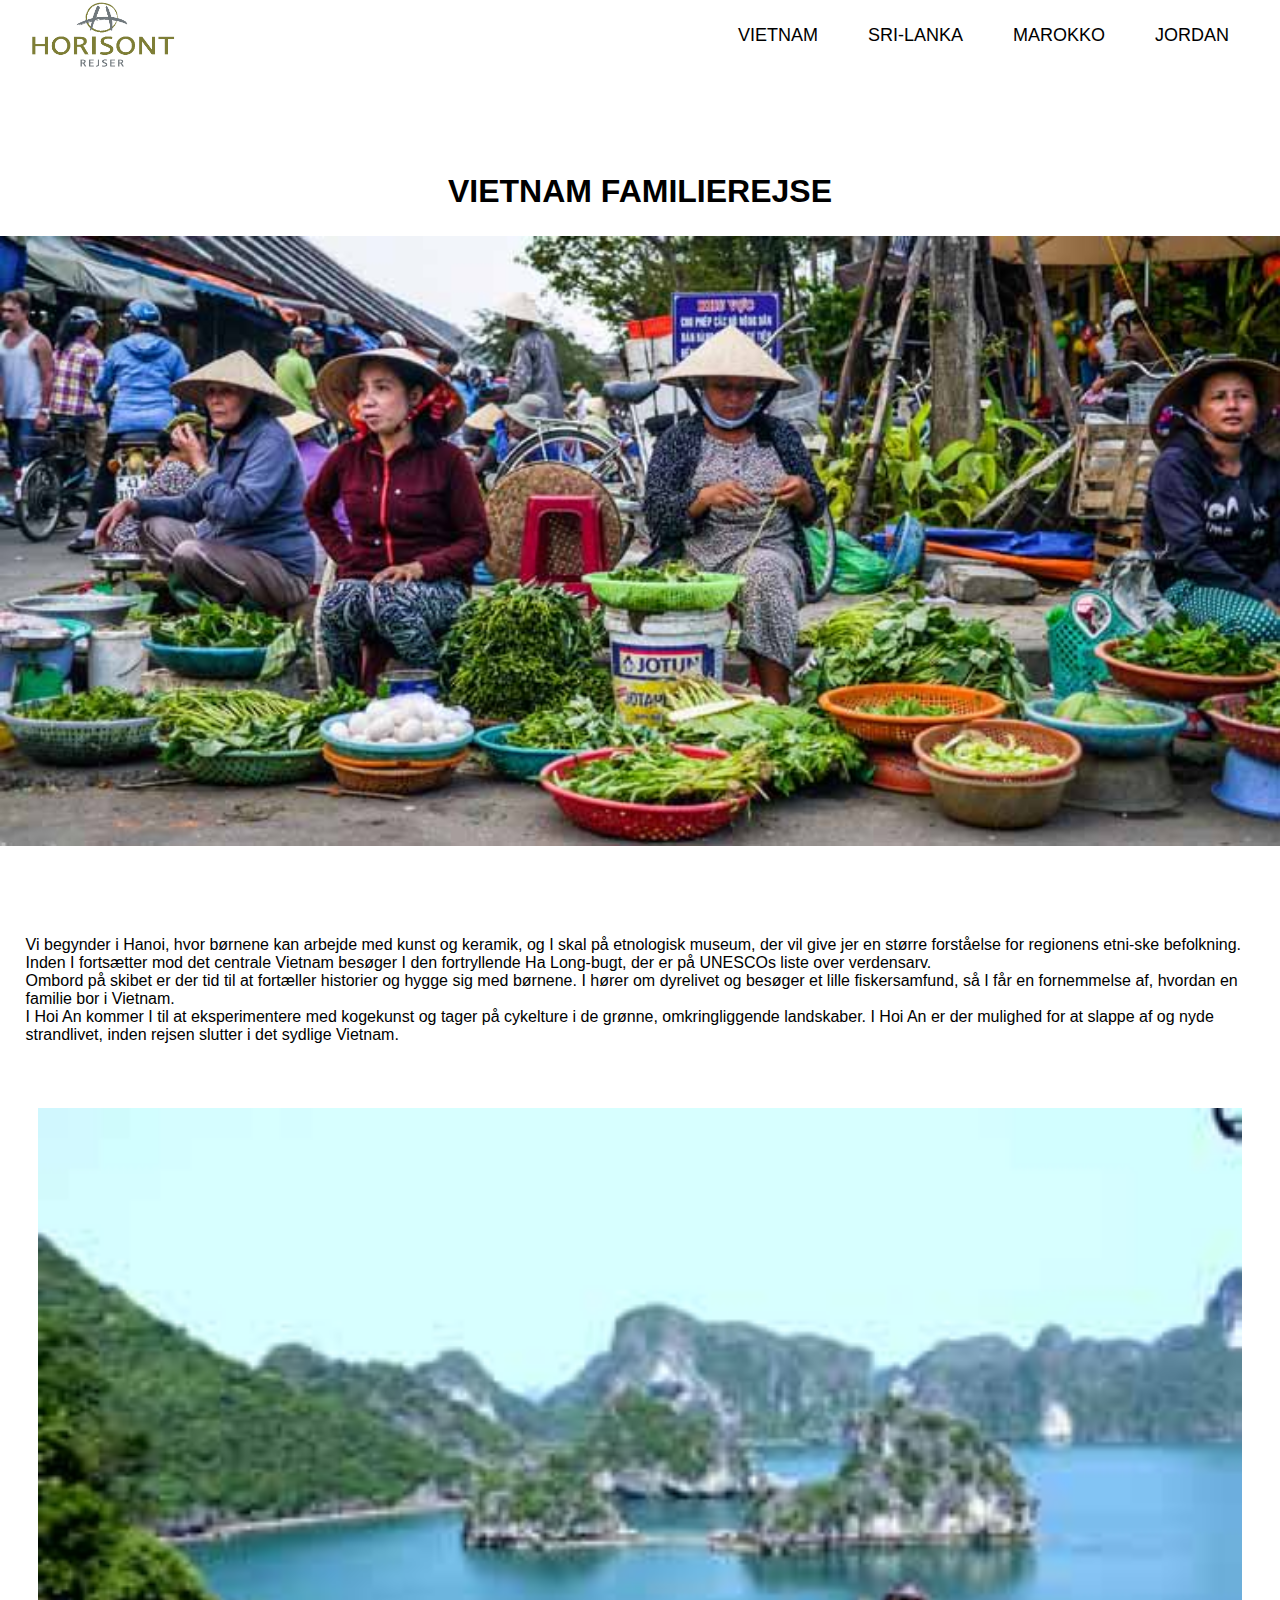
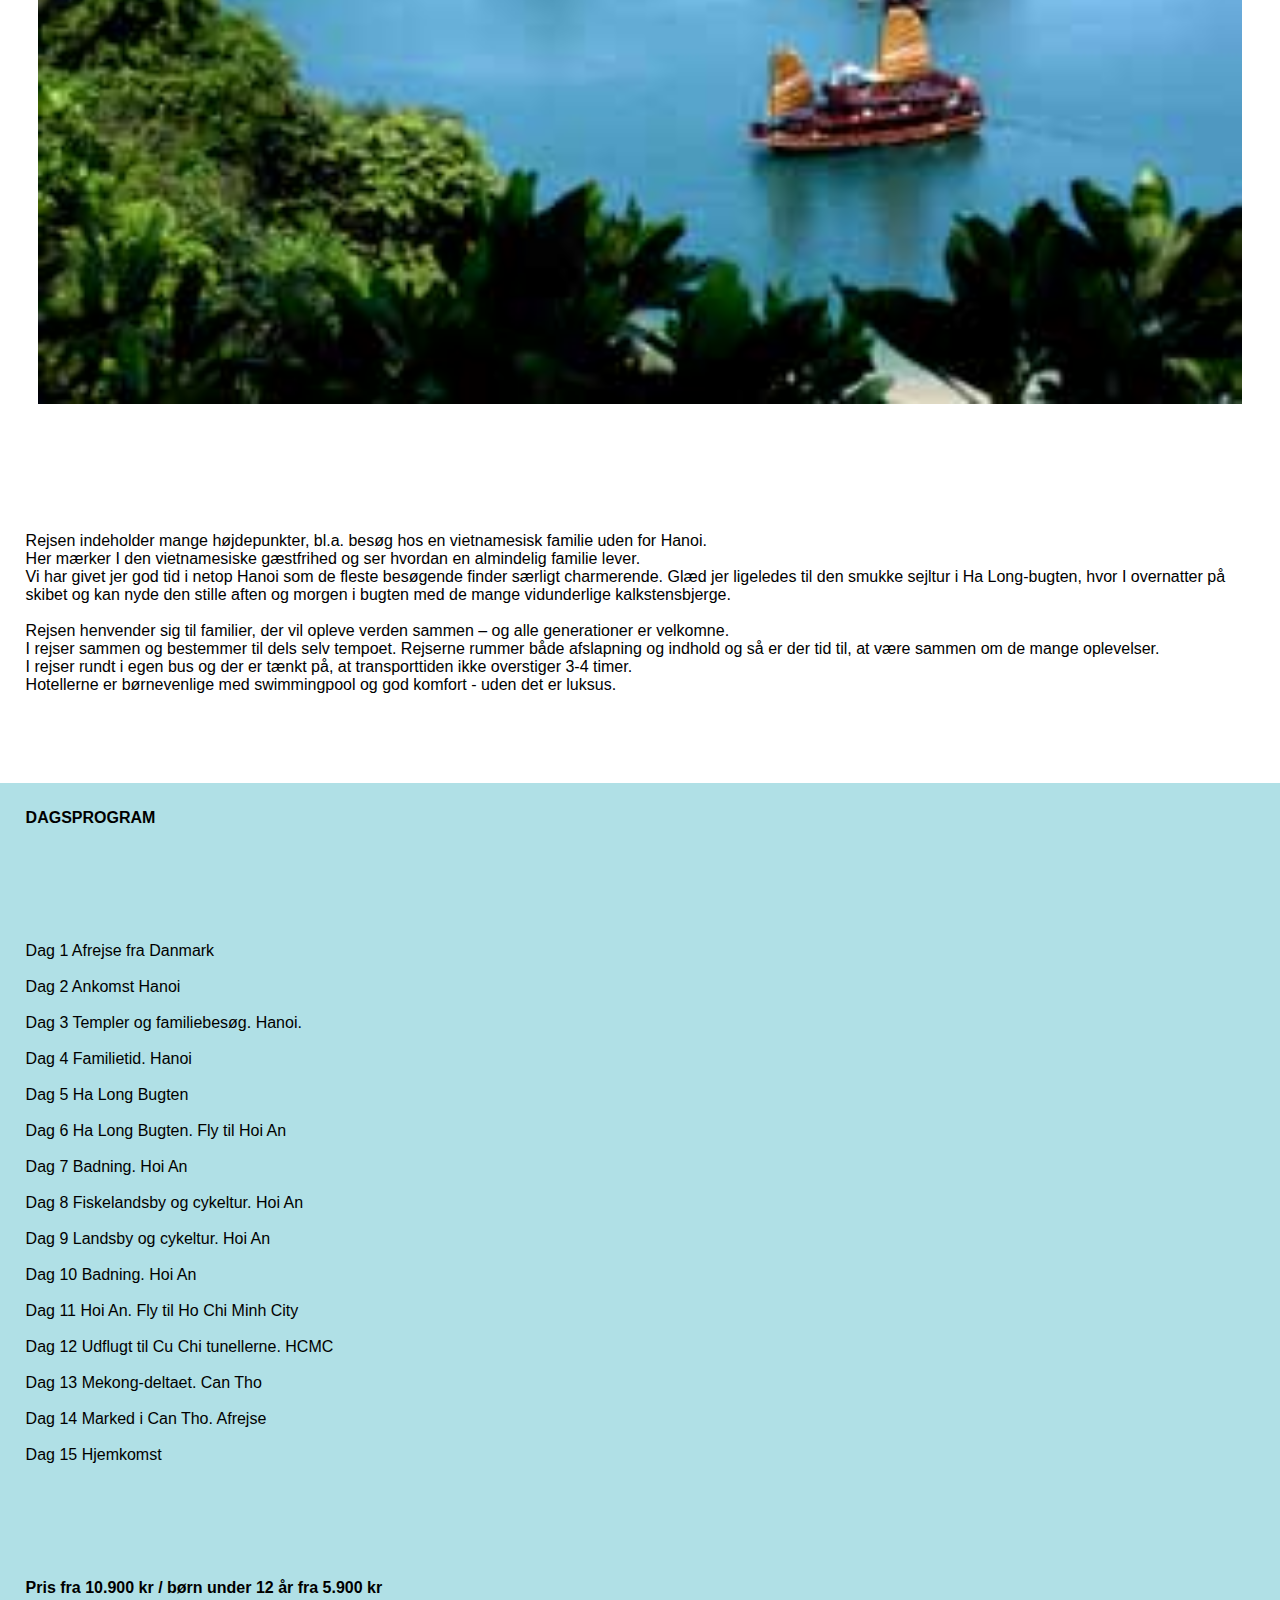
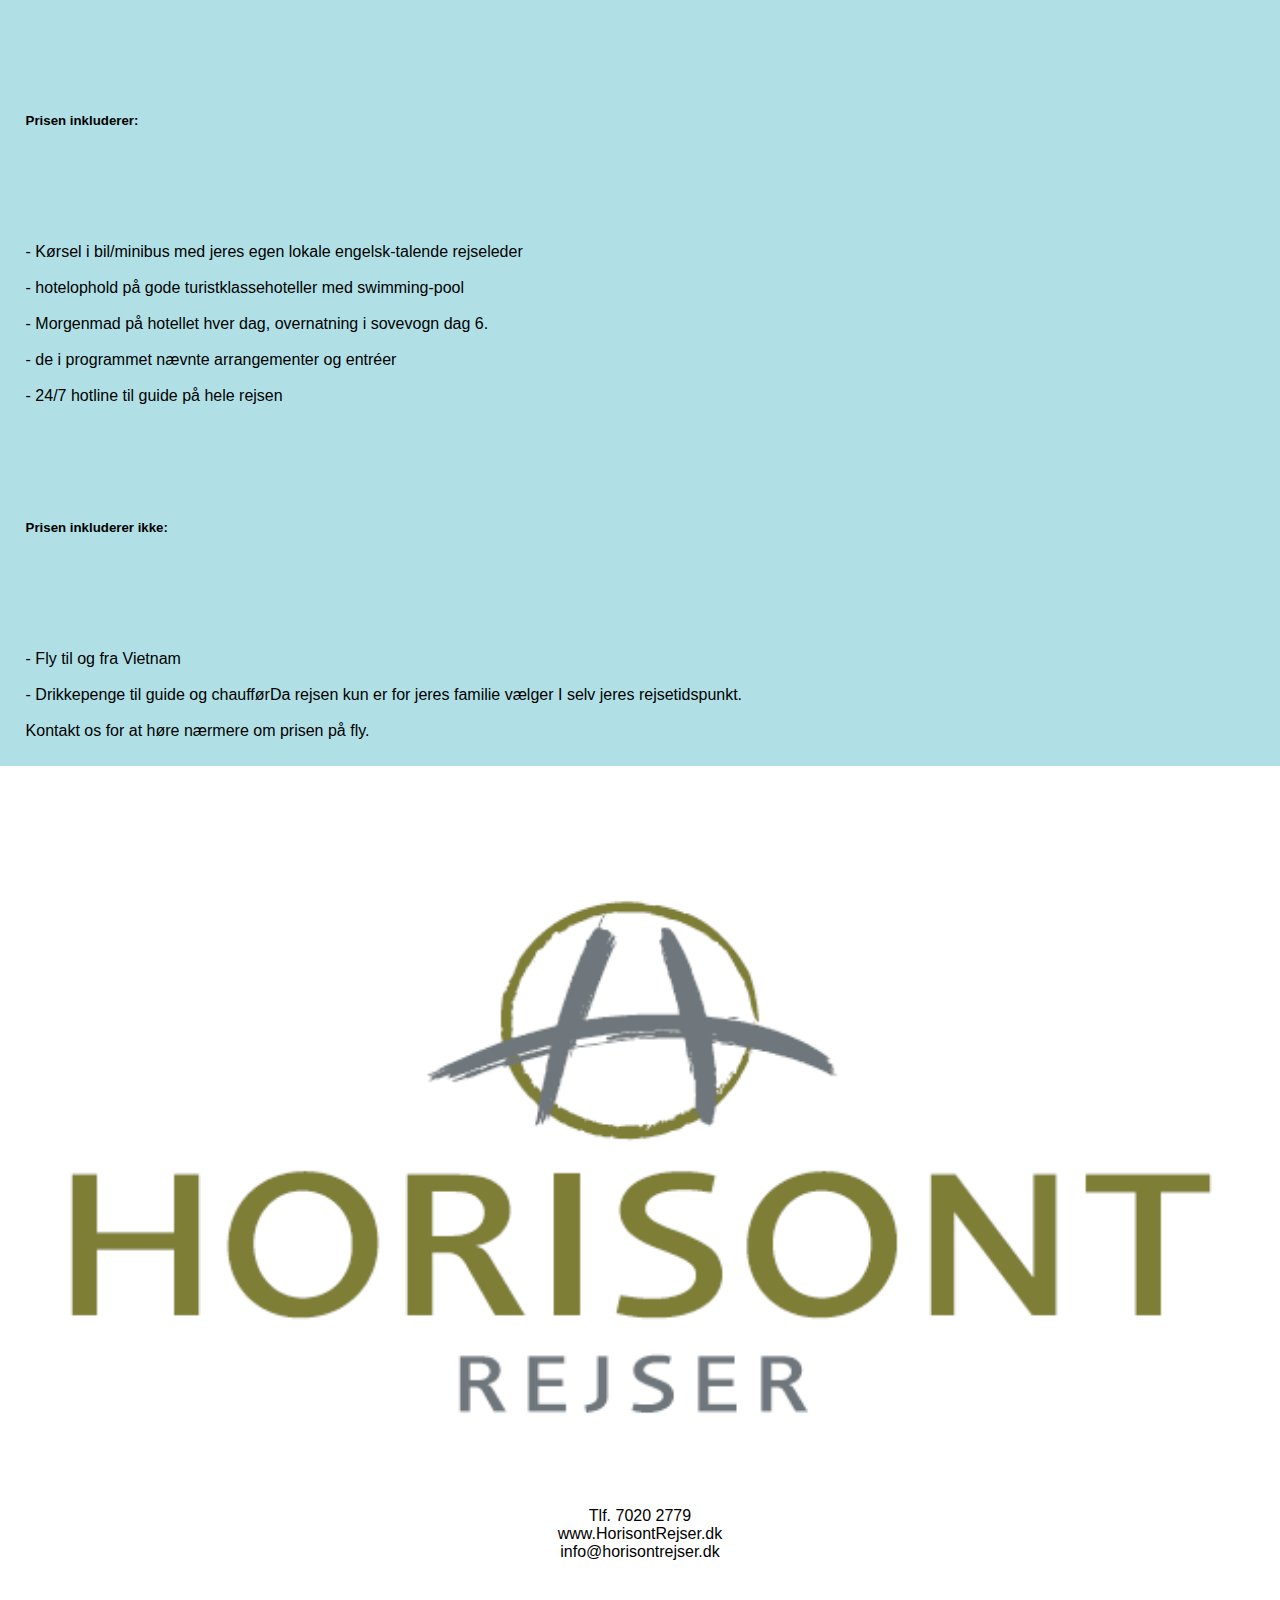
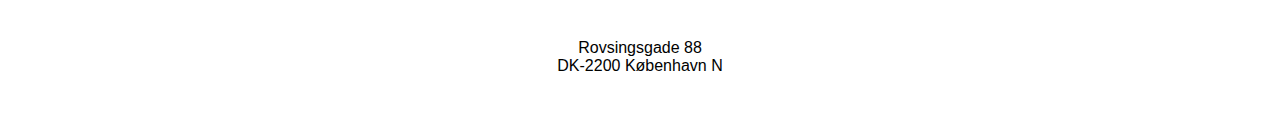
==== onsdag.21/vietnam.html @ 79359a96 "Add files via upload" ====
<html>
<head>
    <meta charset="UTF-8">
    <title>Vietnam</title>
      
    <link rel="stylesheet" href="css/style.css">
</head>
<body>
   <header> <section id="logo-burger">
            <a href="index.html"><img class="logo1" src="images/horisont-logo-lys.PNG" alt="logo"></a>
            <label for="toggle">&#9776;</label>
        </section>
        <nav>
            <input type="checkbox" id="toggle" class="hidden">
            <ul id="main-nav">
                <li><a href="index.html">Vietnam</a></li>
                <li><a href="index.html">Sri-Lanka</a></li>
                <li><a href="index.html">Marokko</a></li>
                <li><a href="index.html">Jordan</a></li>
            </ul>
        </nav>
      
     </header>
<h1 class=velkommen>VIETNAM FAMILIEREJSE</h1>
   <img class="forside-billede" src="images/vietnam-gademarked.jpg" alt="vietnam-gademarked">
   
   <p class="text">Vi begynder i Hanoi, hvor børnene kan arbejde med kunst og keramik, og I skal på etnologisk museum, der vil give jer en større forståelse for regionens etni-ske befolkning. <br> Inden I fortsætter mod det centrale Vietnam besøger I den fortryllende Ha Long-bugt, der er på UNESCOs liste over verdensarv. <br> Ombord på skibet er der tid til at fortæller historier og hygge sig med børnene. I hører om dyrelivet og besøger et lille fiskersamfund, så I får en fornemmelse af, hvordan en familie bor i Vietnam. <br> I Hoi An kommer I til at eksperimentere med kogekunst og tager på cykelture i de grønne, omkringliggende landskaber. I Hoi An er der mulighed for at slappe af og nyde strandlivet, inden rejsen slutter i det sydlige Vietnam.</p>
   <section id="vietnam">
   <img id="vietnam-billede" src="images/vietnam.jpg" alt="vietnam">
   
   
   <p class="text">Rejsen indeholder mange højdepunkter, bl.a. besøg hos en vietnamesisk familie uden for Hanoi. <br>Her mærker I den vietnamesiske gæstfrihed og ser hvordan en almindelig familie lever. <br>Vi har givet jer god tid i netop Hanoi som de fleste besøgende finder særligt charmerende. Glæd jer ligeledes til den smukke sejltur i Ha Long-bugten, hvor I overnatter på skibet og kan nyde den stille aften og morgen i bugten med de mange vidunderlige kalkstensbjerge.
   <br><br>
   Rejsen henvender sig til familier, der vil opleve verden sammen – og alle generationer er velkomne. <br> I rejser sammen og bestemmer til dels selv tempoet. Rejserne rummer både afslapning og indhold og så er der tid til, at være sammen om de mange oplevelser. <br> I rejser rundt i egen bus og der er tænkt på, at transporttiden ikke overstiger 3-4 timer. <br>Hotellerne er børnevenlige med swimmingpool og god komfort - uden det er luksus. 
  
   </p>
   
   </section>
   
   <section id="program">
   
   <div class="box">
    <h4 class="text-program">DAGSPROGRAM</h4>
    <p class="text-program">
        Dag 1 Afrejse fra Danmark <br><br>Dag 2 Ankomst Hanoi <br><br> Dag 3 Templer og familiebesøg. Hanoi. <br><br> Dag 4 Familietid. Hanoi <br> <br>Dag 5 Ha Long Bugten <br><br> Dag 6 Ha Long Bugten. Fly til Hoi An <br><br> Dag 7 Badning. Hoi An <br><br> Dag 8 Fiskelandsby og cykeltur. Hoi An <br><br> Dag 9 Landsby og cykeltur. Hoi An <br><br> Dag 10 Badning. Hoi An <br><br> Dag 11 Hoi An. Fly til Ho Chi Minh City <br><br> Dag 12 Udflugt til Cu Chi tunellerne. HCMC <br><br> Dag 13 Mekong-deltaet. Can Tho <br><br> Dag 14 Marked i Can Tho. Afrejse <br><br> Dag 15 Hjemkomst
        
        
    </p>
   </div>
   <div class="box">
   <h4 class="text-program">Pris fra 10.900 kr / børn under 12 år fra 5.900 kr</h4>
   <h5 class="text-program">Prisen inkluderer:</h5>
   <p class="text-program">
       - Kørsel i bil/minibus med jeres egen lokale engelsk-talende rejseleder <br><br> - hotelophold på gode turistklassehoteller med swimming-pool <br><br>- Morgenmad på hotellet hver dag, overnatning i sovevogn dag 6. <br><br> - de i programmet nævnte arrangementer og entréer <br><br>- 24/7 hotline til guide på hele rejsen
       
   </p>
   
   <h5 class="text-program">Prisen inkluderer ikke: </h5>
   
   <p class="text-program">- Fly til og fra Vietnam <br><br>- Drikkepenge til guide og chaufførDa rejsen kun er for jeres familie vælger I selv jeres rejsetidspunkt. <br><br>Kontakt os for at høre nærmere om prisen på fly.  </p>
   
   </div>
   
   </section>
   
    <footer><section id="footer">
    <img class="footer-logo" src="images/horisont-logo-lys.PNG" alt="logo">
    
    <div id="box2">
    <p class="footer-text">Tlf. 7020 2779<br>
    www.HorisontRejser.dk<br>
    info@horisontrejser.dk</p>
    <br>
    <p class="footer-text">Rovsingsgade 88 <br>DK-2200 København N</p>
    </div>
    
    </section></footer>
</body>
</html>
---- onsdag.21/css/style.css ----
/*CSS document*/
* {
    box-sizing: border-box;
    margin: 0;
    padding: 0;
}


    {
    box-sizing: border-box;
}

body {
    margin: 0;
    padding: 0%;
    font-family: sans-serif;
}

/*************** LAPTOP ******************/

header {
    display: flex;
    background: none;
    width: 100%;
    padding: 0 20px;
}


#logo-burger {
    display: flex;
    align-items: center;
    margin-left: .5em;
}




.logo1 {
    display: flex;
    width: 150px;
    position: relative;
}

#logo a,
#main-nav a {
    color: black;
    text-decoration: none;
}

#main-nav {
    display: flex;
    justify-content: flex-end;
    margin-right: .5em;
    list-style: none;
    text-transform: uppercase;
    font-size: 12px;
    align-items: center;
}

#main-nav a {
    display: flex;
    margin: 0 25px;
    font-size: 18px;
    line-height: 20px;
}

#main-nav a:hover {
    color: darkgray;
}

nav {
    display: flex;
    justify-content: flex-end;
    width: 100%;
}

.active {
    color: white;
}

.hidden {
    display: none;
}

label {
    display: none;
}

#logo {
    width: 30%;
    margin: 2%;


}



/***************forside*******************/

.forside-billede {
    width: 100%;
    margin-top: 2%;


}

.velkommen {
    text-align: center;
    margin-top: 8%;


}

.text, .text-program {
    text-align: left;
    margin-top: 5%;
    padding: 2%;

}

.baggrund {
    background-color: #AFA299;


}

#pool {
 width: 75%;
    margin: 8%;


}


/**********footer**************/

footer{
    padding: 3%;
    margin-top: 6%;
    
    
    
}

.footer-logo{
  width: 100%;
    

    
    
    
}

.footer-text{
    text-align: center;
    margin-top: 5%
    
    
}


/****************Vietnam******************/


#vietnam-billede{
    width: 100%;
    padding: 3%;
    
    
}

#program{
    background-color: powderblue;
    
    
}


@media only screen and (max-width: 900px) {

    /******************* NAVIGATION ***********/
    header {
        display: block;
    }

    #logo-burger {
        justify-content: space-between;
        align-items: center;
    }

    #logo-burger label {
        display: block;
        font-size: 32px;
        cursor: pointer;
    }

    #toggle:checked + #main-nav {
        display: block;
    }

    #main-nav {
        display: none;
        width: 100%;
        padding: 0;
        margin: 0;
    }

    #main-nav li {
        text-align: center;
        border-top: 1px solid rgba(255, 255, 255, 0.3);
        border-bottom: 1px solid rgba(0, 0, 0, 0.1);
    }

    #main-nav a {
        margin: 0;
        line-height: 50px;
        text-align: center;
        justify-content: center;
    }

    #main-nav li:last-of-type {
        border-bottom: none;
    }

    nav {
        display: flex;
        justify-content: center;
    }

    /*-------------------------- MOBILE -------------------------------*/
    @media only screen and (max-width: 480px) {
        
        
        
        
    }

    /*----------------------------- TABLET ----------------------------*/
    @media only screen and (min-width: 481px){
        /*************forside*************/
        
        
        
        #pool{
            width: 40%;
            display: block;
    margin-left: auto;
    margin-right: auto;
            
            
        }
        .baggrund{
            padding-bottom:1%;
        }
        
        
        
     /*********vietnam**********/   
        #vietnam-billede{
           display: block;
    margin-left: auto;
    margin-right: auto;
            width: 70%;
            
            
            
            
        }
        
        /***program**/
        
        #program{
            display: flex;
            flex-direction: row;
       
            margin: 10%;
            background-color: powderblue;
           
            
            
        }
        .text-program{
            justify-content: center;
            
         /***************footer*******/   
        }
            
        #footer{
            display: flex;
            flex-direction: row; 
            margin: 2%;
            
        }   
        
        .footer-logo{
            width: 50%;
            margin: 3%;
        }    
            
        .footer-text{
           
            padding: 3%;
            margin-top: 20%;
            
            
        }
        
        #box2{
            margin-top: 8%;
            margin-left: 4%;
            
            
        }
            
        
        
        }
     
            
            
          
    
        
        
            
            
        
        
        
        
    

    /*-------------------------- LAPTOP --------------------------*/

    @media only screen and (min-width: 850px) {
        
        
        .forside-billede{
            height: 70vh;
        }
            
            
         
          
          
        #footer{
            display: flex;
            flex-direction: row; 
            
            
        }   
        
        .footer-logo{
            width: 20%;
            margin: 3%;
        }    
            
        .footer-text{
           display: flex;
            flex-direction: row;
            padding: 3%;
            margin-top: 20%;
            
            
        }
           /***program**/
        
        #program{
           display: flex;
            flex-direction: row;
           
            margin: 10%;
            background-color: powderblue;
          
            
        }
        
    }
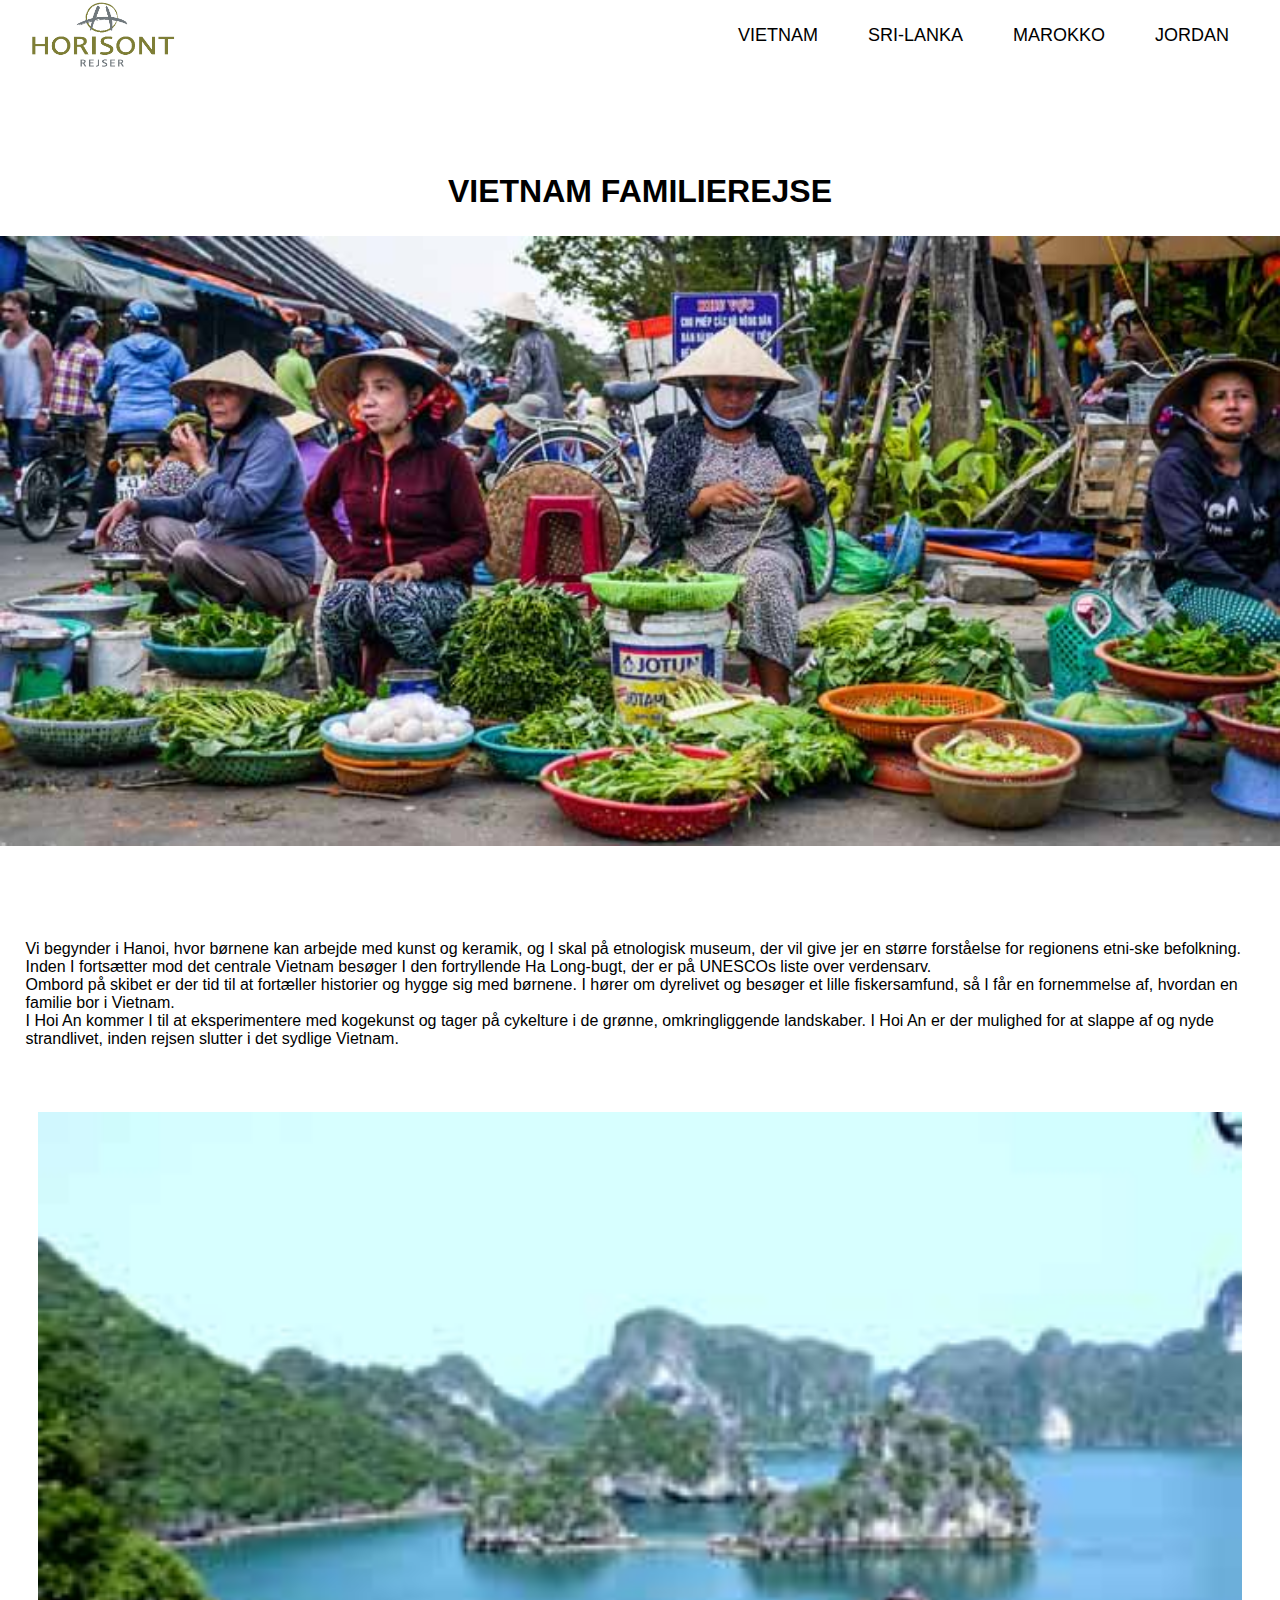
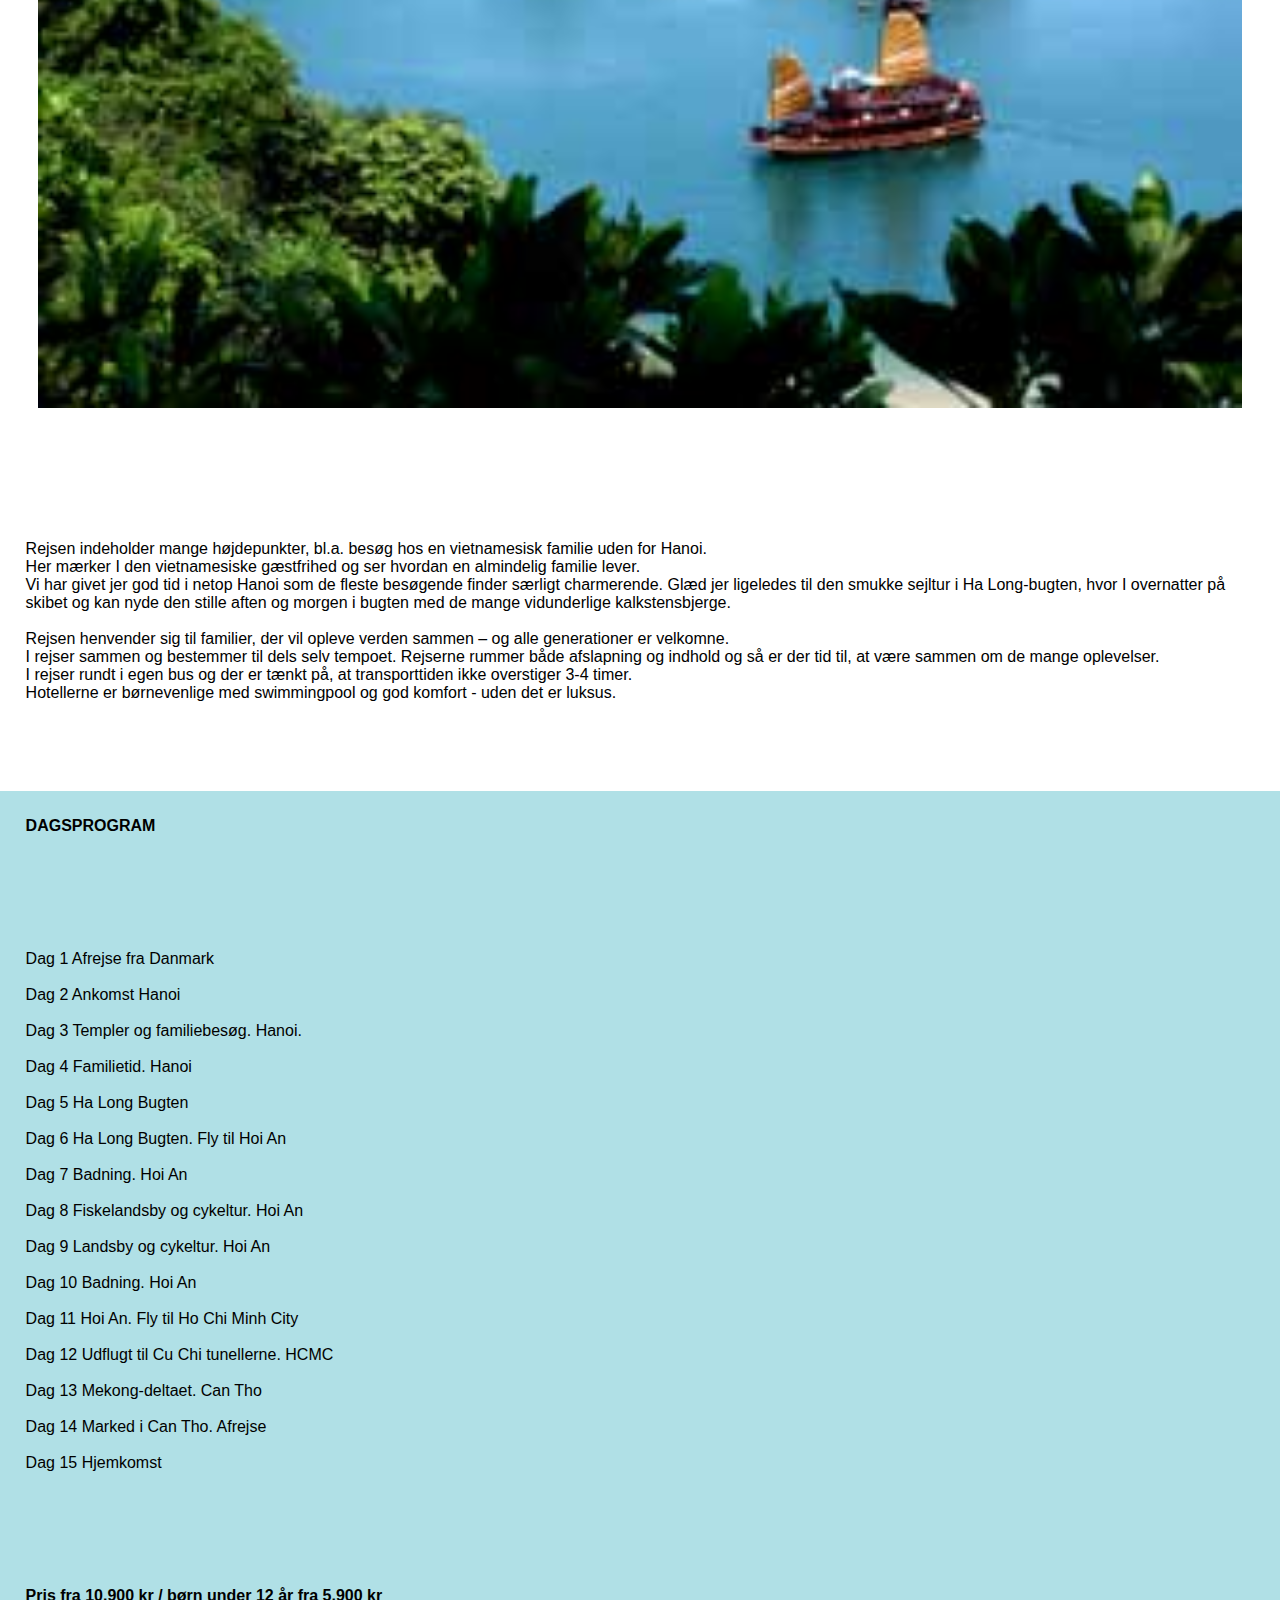
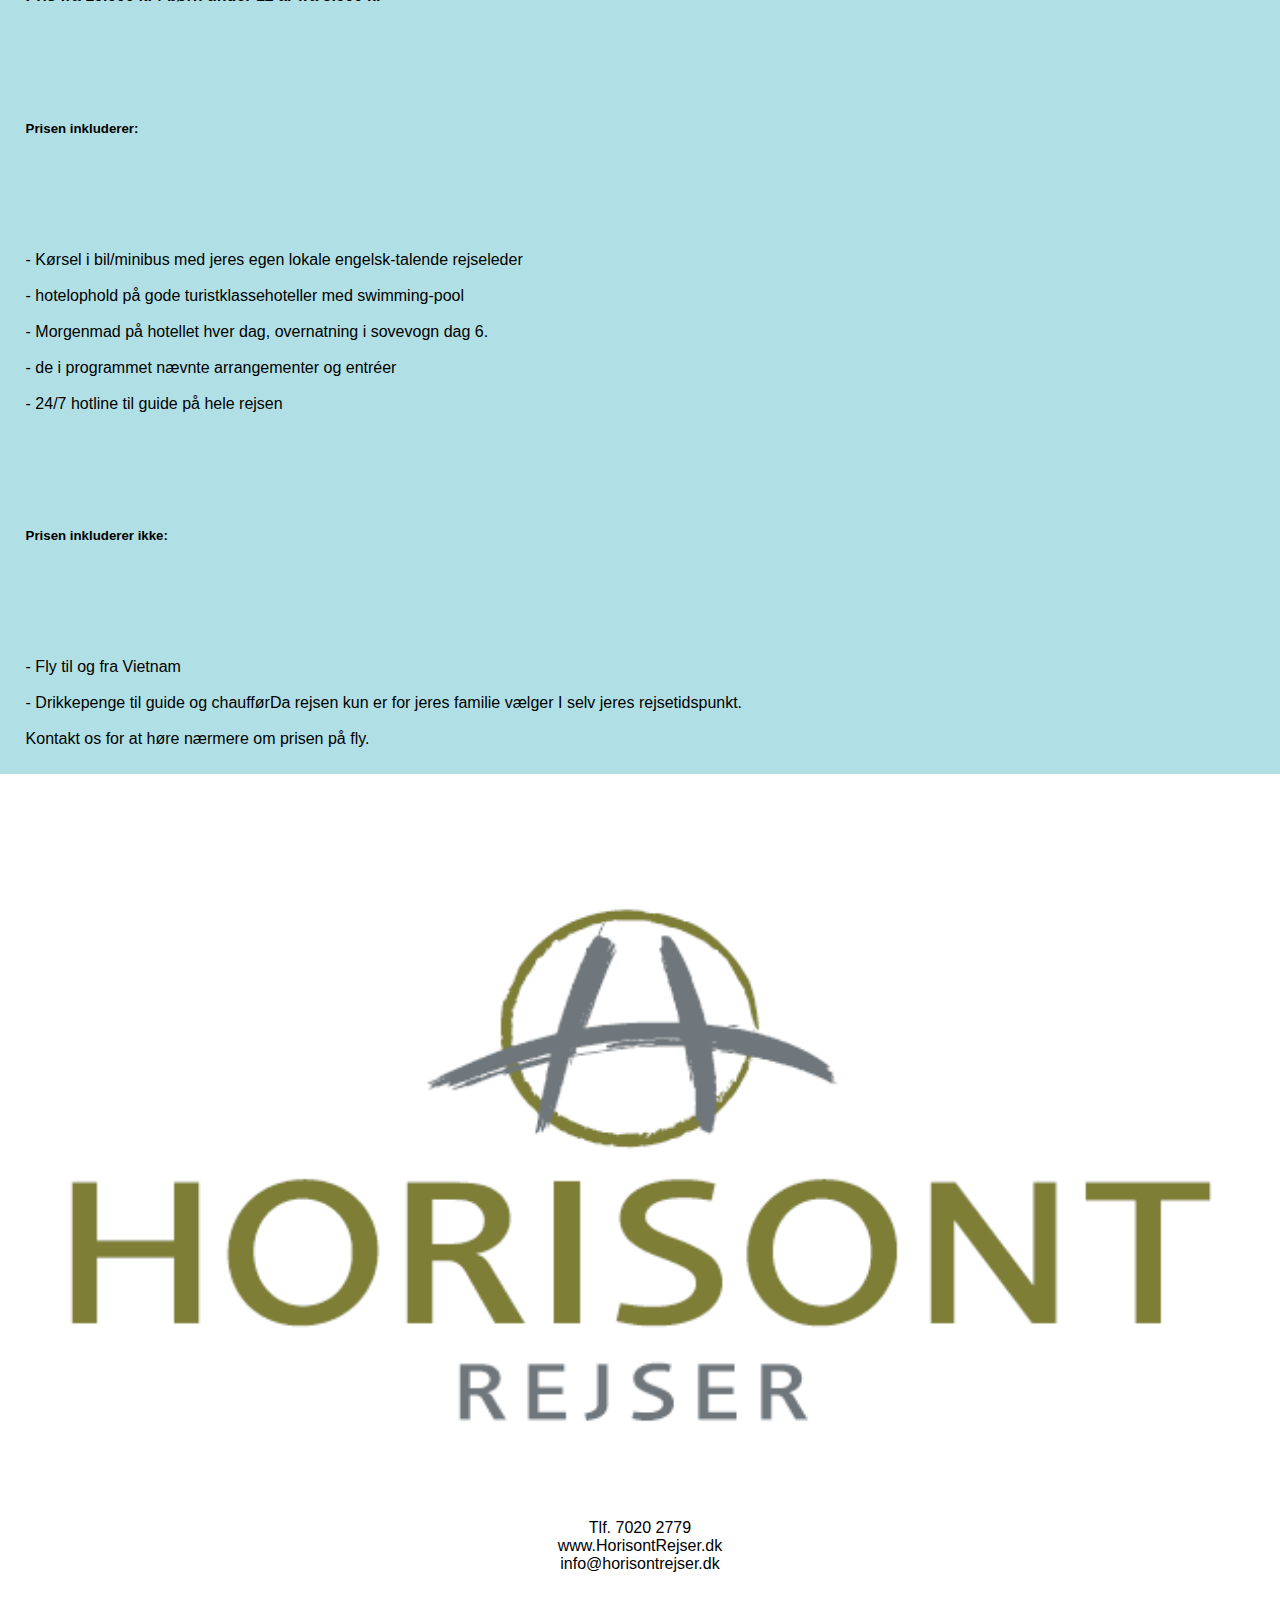
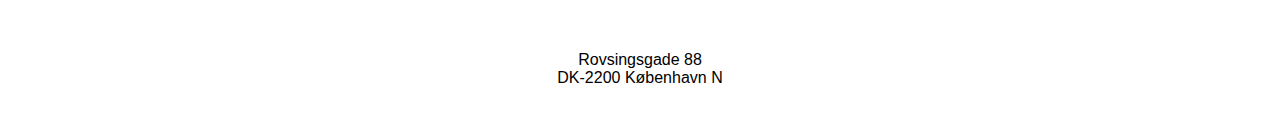
==== commit 5533e695: "Update vietnam.html" ====
--- a/onsdag.21/vietnam.html
+++ b/onsdag.21/vietnam.html
@@ -1,3 +1,4 @@
+<!DOCTYPE html>
 <html>
 <head>
     <meta charset="UTF-8">
@@ -76,4 +77,4 @@
     
     </section></footer>
 </body>
-</html>+</html>
